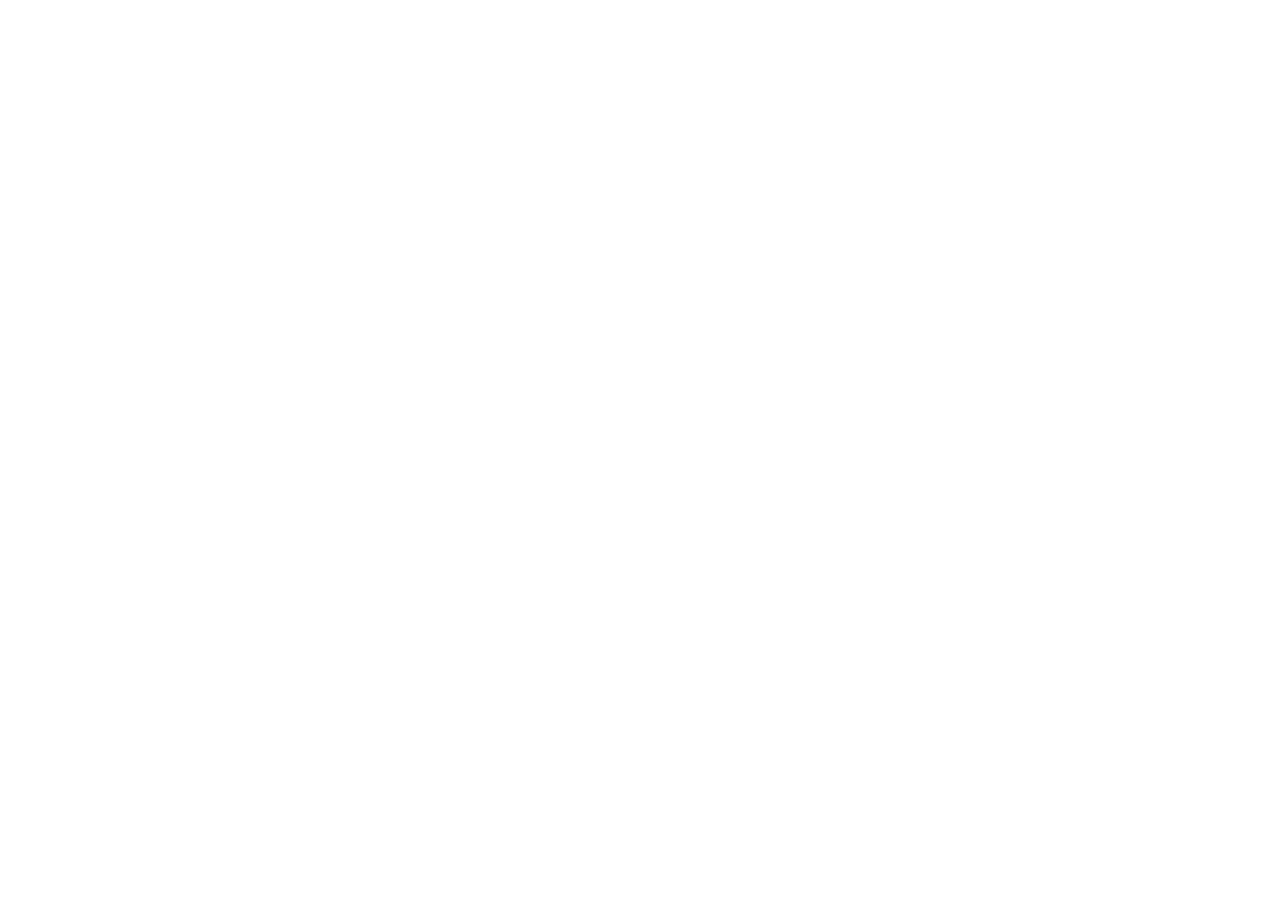
==== index.htm @ c61c7da1 "Initial project repo setup" ====
<!DOCTYPE html>
<html lang="en">
<head>
    <meta charset="UTF-8">
    <meta http-equiv="X-UA-Compatible" content="IE=edge">
    <meta name="viewport" content="width=device-width, initial-scale=1.0">
    <title>Javascript Responsive Form</title>
</head>
<body>
    
</body>
</html>
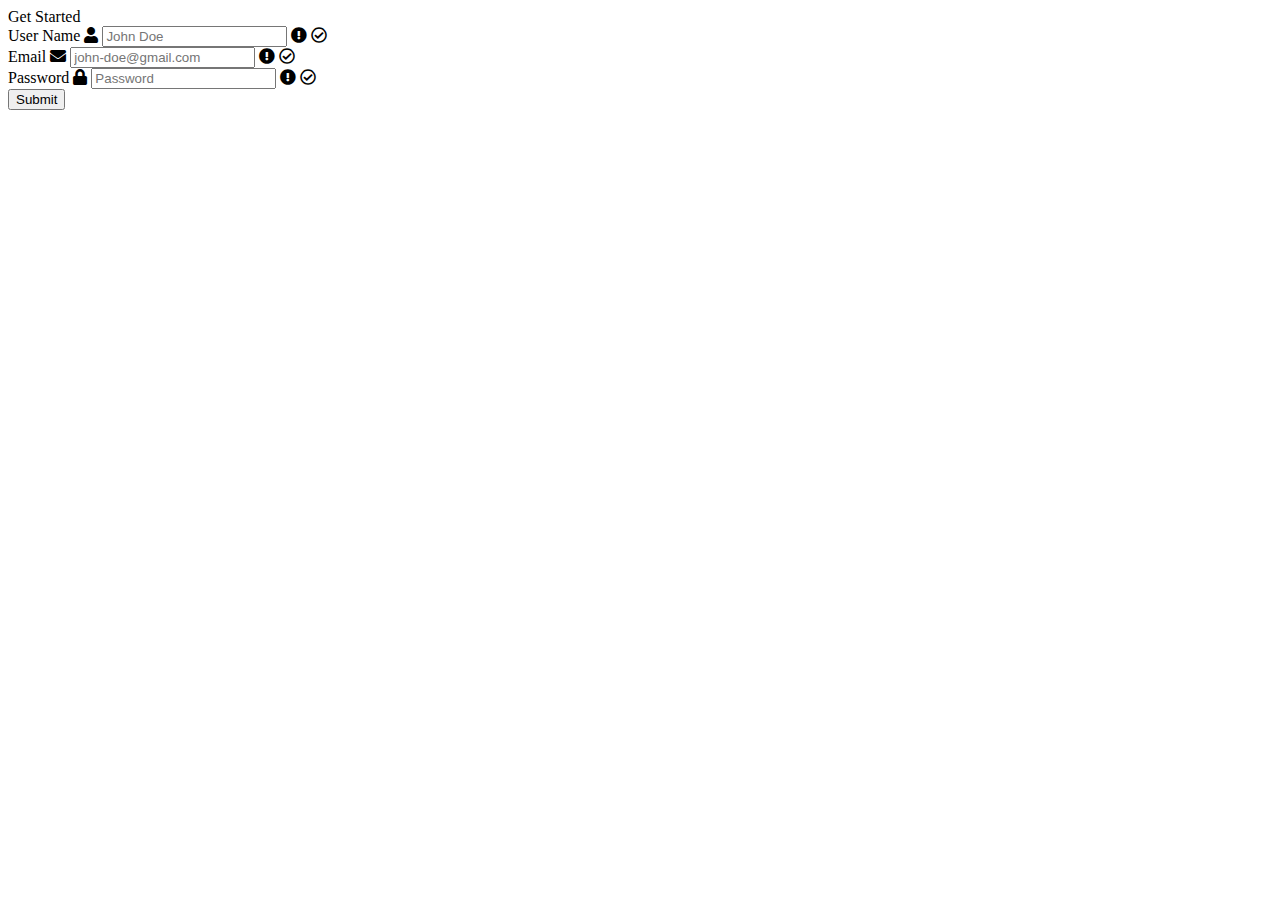
==== commit c9c39d98: "static design form" ====
--- a/index.htm
+++ b/index.htm
@@ -5,8 +5,46 @@
     <meta http-equiv="X-UA-Compatible" content="IE=edge">
     <meta name="viewport" content="width=device-width, initial-scale=1.0">
     <title>Javascript Responsive Form</title>
+    <link rel="stylesheet" href="https://cdnjs.cloudflare.com/ajax/libs/font-awesome/5.15.4/css/all.min.css" crossorigin="anonymous"  />
+
 </head>
 <body>
+    <!-- Main div-->
+    <div class="container">
+        <form id="form">
+            <div class="title">Get Started</div>
+            <!-- User Name input -->
+            <div>
+                <label for="username">User Name</label>
+                <i class="fas fa-user"></i>
+                <input type="text" name="username" id="username" placeholder="John Doe" />
+                <i class="fas fa-exclamation-circle failure-icon"></i>
+                <i class="far fa-check-circle success-icon"></i>
+                <div class="error"></div>
+            </div>
+            <!-- Email input -->
+            <div>
+                <label for="email">Email</label>
+                <i class="fas fa-envelope"></i>
+                <input type="email" name="email" id="email" placeholder="john-doe@gmail.com" />
+                <i class="fas fa-exclamation-circle failure-icon"></i>
+                <i class="far fa-check-circle success-icon"></i>
+                <div class="error"></div>
+            </div>
+            <!--   Password input -->
+            <div>
+                <label for="password">Password</label>
+                <i class="fas fa-lock"></i> 
+                <input type="password" name="password" id="password" placeholder="Password" />       
+                <i class="fas fa-exclamation-circle failure-icon"></i>
+                <i class="far fa-check-circle success-icon"></i>   
+                <div class="error"></div>
+            </div>
+
+                <!-- Button -->
+                <button id="btn" type="submit">Submit</button>
+        </form>
+    </div>
     
 </body>
 </html>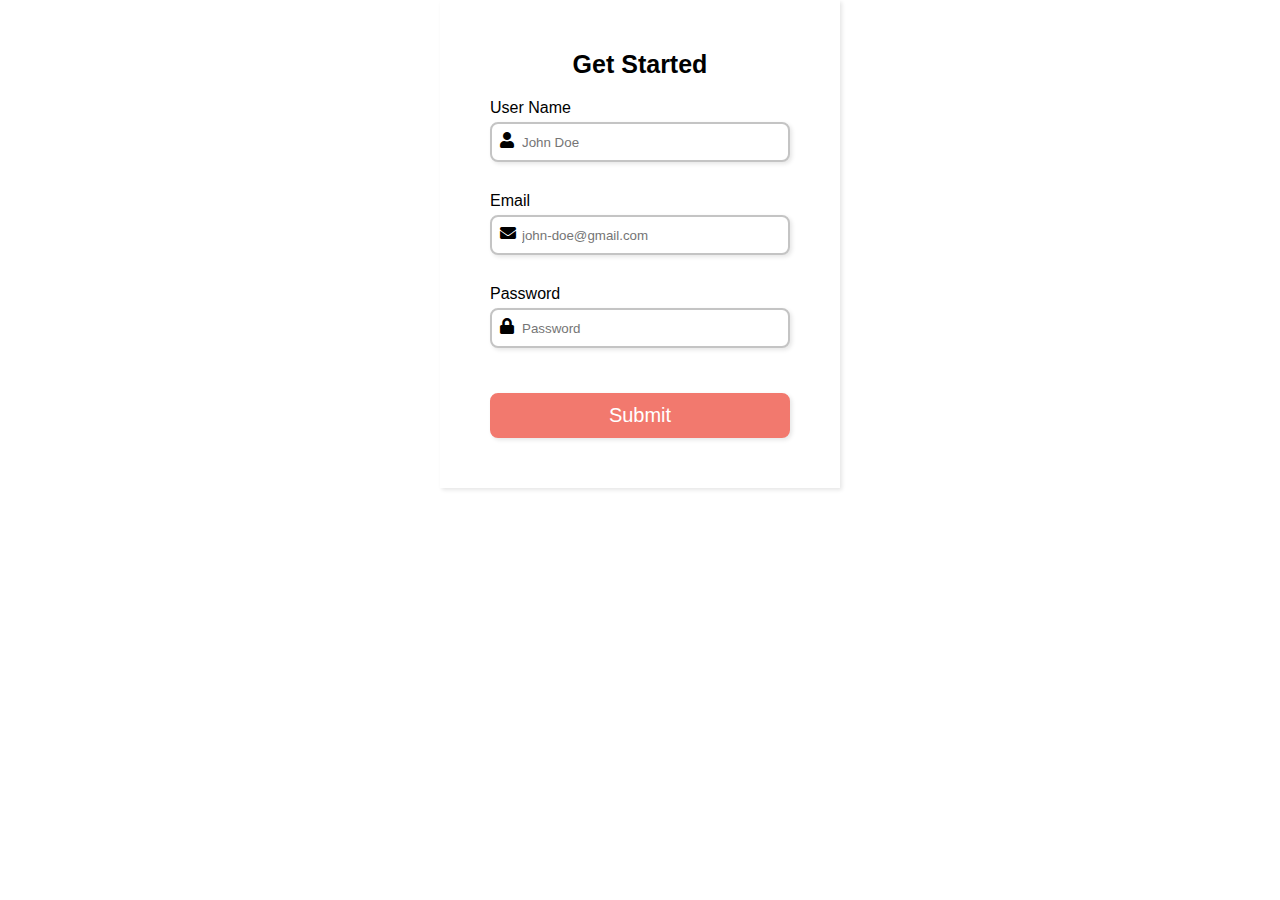
==== commit c519b1f7: "style for page" ====
--- a/index.htm
+++ b/index.htm
@@ -6,6 +6,7 @@
     <meta name="viewport" content="width=device-width, initial-scale=1.0">
     <title>Javascript Responsive Form</title>
     <link rel="stylesheet" href="https://cdnjs.cloudflare.com/ajax/libs/font-awesome/5.15.4/css/all.min.css" crossorigin="anonymous"  />
+    <link rel="stylesheet" href="style.css">
 
 </head>
 <body>
--- a/style.css
+++ b/style.css
@@ -0,0 +1,132 @@
+/**
+* ! changing default styles of brower
+**/
+
+* {
+  margin: 0;
+  padding: 0;
+  box-sizing: border-box;
+}
+
+body {
+  font-family: sans-serif;
+}
+
+/**
+* ! style rules for form section
+**/
+
+form {
+  display: flex;
+  flex-direction: column;
+  justify-content: center;
+  max-width: 400px;
+  margin: 0 auto;
+
+  box-shadow: 2px 2px 4px rgba(0, 0, 0, 0.1);
+  padding: 50px;
+}
+
+/**
+* ! style rules for title
+**/
+.title {
+  font-size: 25px;
+  font-weight: bold;
+  margin-bottom: 20px;
+  align-items: center;
+  text-align: center;
+}
+
+label {
+  display: block;
+  margin-bottom: 5px;
+}
+
+form div input {
+  width: 100%;
+  height: 40px;
+  border-radius: 8px;
+  outline: none;
+  border: 2px solid #c4c4c4;
+  padding: 0 30px;
+  box-shadow: 2px 2px 4px rgba(0, 0, 0, 0.1);
+}
+form div {
+  position: relative;
+  margin-bottom: 15px;
+}
+input:focus {
+  border: 2px solid #f2796e;
+}
+
+/**
+* ! style rules for form icons
+**/
+
+form div i {
+  position: absolute;
+  padding: 10px;
+}
+
+.failure-icon,
+.error {
+  color: red;
+}
+.success-icon {
+  color: green;
+}
+.error {
+  font-size: 14.5px;
+  margin-top: 5px;
+}
+
+.success-icon,
+.failure-icon {
+  right: 0;
+  opacity: 0;
+}
+
+/* Style rules for submit btn */
+
+button {
+  margin-top: 15px;
+  width: 100%;
+  height: 45px;
+  background-color: #f2796e;
+  border: 2px solid #f2796e;
+  border-radius: 8px;
+  color: #fff;
+  font-size: 20px;
+  cursor: pointer;
+  box-shadow: 2px 2px 4px rgba(0, 0, 0, 0.1);
+  transition: all 0.1s ease;
+}
+
+button:hover {
+  opacity: 0.8;
+}
+
+@media (max-width: 900px) {
+  .container {
+    flex-direction: column;
+  }
+
+  form,
+  .content {
+    width: 100%;
+  }
+
+  .btn {
+    flex-direction: column;
+  }
+  .image {
+    height: 70vh;
+  }
+}
+
+@media (max-width: 425px) {
+  form {
+    padding: 20px;
+  }
+}
